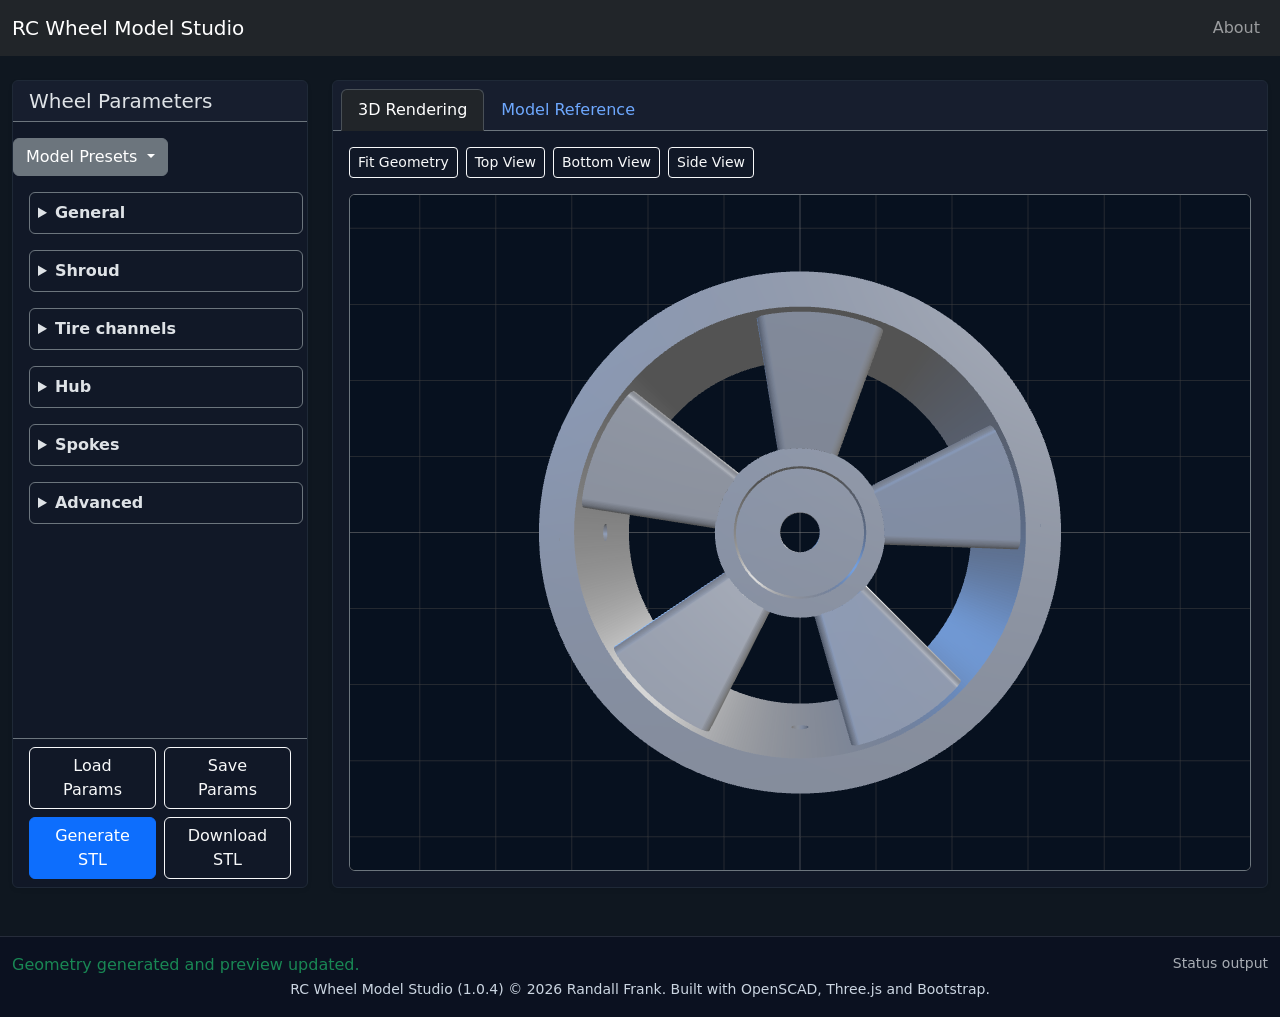
==== index.html @ 8f77dbb3 "Release version:1.0.4" ====
<!doctype html>
<html lang="en" data-bs-theme="dark">
<head>
    <meta charset="utf-8">
    <meta name="viewport" content="width=device-width, initial-scale=1">
    <title>RC Wheel Model Studio</title>
    <link href="./css/bootstrap.min.css" rel="stylesheet">
    <style>
        body {
            min-height: 100vh;
            background: #0f1720;
            color: #e2e8f0;
        }

        .card-dark {
            background: #111827;
            border-color: #1f2937;
        }

        .param-panel {
            padding-right: 0.25rem;
        }

        .status-bar {
            background: #0b1120;
            border-top: 1px solid rgba(226, 232, 240, 0.12);
            color: #cbd5e1;
        }

        .render-canvas {
            position: absolute;
            inset: 0;
            width: 100%;
            height: 100%;
            display: block;
        }

        .placeholder-img {
            object-fit: cover;
            width: 100%;
            height: 100%;
        }
    </style>
</head>
<body>
    <nav class="navbar navbar-expand-lg navbar-dark bg-dark sticky-top">
        <div class="container-fluid">
            <a class="navbar-brand" href="#">RC Wheel Model Studio</a>
            <button class="navbar-toggler" type="button" data-bs-toggle="collapse" data-bs-target="#navbarNav" aria-controls="navbarNav" aria-expanded="false" aria-label="Toggle navigation">
                <span class="navbar-toggler-icon"></span>
            </button>
            <div class="collapse navbar-collapse" id="navbarNav">
                <ul class="navbar-nav ms-auto">
                    <li class="nav-item">
                        <button class="nav-link btn btn-link" type="button" data-bs-toggle="modal" data-bs-target="#aboutModal">
                            About
                        </button>
                    </li>
                </ul>
            </div>
        </div>
    </nav>

    <main class="container-fluid py-4">
        <div class="row gx-4">
            <aside class="col-xl-3 col-lg-4 mb-4">
                <div class="card card-dark shadow-sm h-100">
                    <div class="card-header border-bottom border-secondary">
                        <h5 class="mb-0">Wheel Parameters</h5>
                    </div>
                    <div class="dropdown mt-3">
                            <button class="btn btn-secondary dropdown-toggle" type="button" id="dropdownMenuButton" data-bs-toggle="dropdown" aria-haspopup="true" aria-expanded="false">
                                Model Presets
                            </button>
                            <div class="dropdown-menu" aria-labelledby="dropdownMenuButton" id="presetSelect">
                            </div>
                    </div>
                    <div class="card-body param-panel overflow-y-scroll" style="max-height: 750px;">
                        <form id="paraForm" class="mb-3"></form>
                    </div>
                    <div class="card-footer bg-transparent border-top border-secondary d-flex flex-column gap-2">
                        <div class="d-flex gap-2">
                            <button id="loadParamsButton" type="button" class="btn btn-outline-light w-100">Load Params</button>
                            <button id="saveParamsButton" type="button" class="btn btn-outline-light w-100">Save Params</button>
                        </div>
                        <div class="d-flex gap-2">
                            <button id="generateButton" type="button" class="btn btn-primary w-100">
                                    <span class="spinner-border spinner-border-sm" aria-hidden="true" id="generateWait">  </span>
                                    <span role="status">Generate STL</span>
                            </button>
                            <button id="downloadButton" type="button" class="btn btn-outline-light w-100" disabled>Download STL</button>
                        </div>
                    </div>
                    <input id="paramsFileInput" type="file" accept=".json,application/json" class="d-none">
                </div>
            </aside>

            <section class="col-xl-9 col-lg-8">
                <div class="card card-dark shadow-sm mb-4">
                    <div class="card-header border-bottom border-secondary">
                        <ul class="nav nav-tabs card-header-tabs" id="mainTabs" role="tablist">
                            <li class="nav-item" role="presentation">
                                <button class="nav-link active" id="rendering-tab" data-bs-toggle="tab" data-bs-target="#renderingTab" type="button" role="tab" aria-controls="renderingTab" aria-selected="false">3D Rendering</button>
                            </li>
                            <li class="nav-item" role="presentation">
                                <button class="nav-link" id="model-tab" data-bs-toggle="tab" data-bs-target="#modelTab" type="button" role="tab" aria-controls="modelTab" aria-selected="true">Model Reference</button>
                            </li>
                        </ul>
                    </div>
                    <div class="card-body tab-content p-3">
                        <div class="tab-pane fade" id="modelTab" role="tabpanel" aria-labelledby="model-tab">
                            <div class="row g-3 justify-content-center overflow-y-scroll" style="max-height: 850px;">
                                <div class="col-12">
                                    <div class="card card-dark border-secondary">
                                        <div class="card-body p-3">
                                            <h6 class="mb-2">Tire Model Diagram</h6>
                                            <p class="mb-0 text-muted">The tire parameter model is fairly comprehensive but that can make it complex. Cross sections of the entire tire and a single spoke are shown with the specific parameters values called out.</p>
                                        </div>
                                    </div>
                                </div>
                                <div class="col-md-auto">
                                    <div class=" rounded overflow-hidden border border-secondary bg-secondary">
                                        <img src="./images/diagram_core.png" />
                                    </div>
                                </div>
                                <div class="col-md-auto">
                                    <div class="rounded overflow-hidden border border-secondary bg-secondary">
                                        <img src="./images/diagram_spoke.png" />
                                     </div>
                                </div>

                            </div>
                        </div>

                        <div class="tab-pane fade show active" id="renderingTab" role="tabpanel" aria-labelledby="rendering-tab">
                            <div class="d-flex flex-wrap gap-2 mb-3">
                                <button id="fitViewButton" type="button" class="btn btn-sm btn-outline-light">Fit Geometry</button>
                                <button id="topViewButton" type="button" class="btn btn-sm btn-outline-light">Top View</button>
                                <button id="bottomViewButton" type="button" class="btn btn-sm btn-outline-light">Bottom View</button>
                                <button id="sideViewButton" type="button" class="btn btn-sm btn-outline-light">Side View</button>
                            </div>
                            <div class="ratio ratio-4x3 rounded overflow-hidden border border-secondary position-relative bg-black">
                                <canvas id="renderCanvas" class="render-canvas"></canvas>
                            </div>
                        </div>
                    </div>
                </div>
            </section>
        </div>
    </main>

    <div class="modal fade" id="aboutModal" tabindex="-1" aria-labelledby="aboutModalLabel" aria-hidden="true">
        <div class="modal-dialog modal-dialog-centered">
            <div class="modal-content card-dark">
                <div class="modal-header border-bottom border-secondary">
                    <h5 class="modal-title" id="aboutModalLabel">About RC Wheel Model Studio</h5>
                    <button type="button" class="btn-close btn-close-white" data-bs-dismiss="modal" aria-label="Close"></button>
                </div>
                <div class="modal-body">
                    <p class="mb-3">RC Wheel Model Studio lets one explore and generate RC wheel STL files from configurable OpenSCAD model.</p>
                    <p class="mb-3 text-muted">Use the parameter panel to tune the wheel and generate a 3D preview before downloading the STL.  The Save Params and Load Params buttons can be used to save and load the current parameter settings.</p>
                    <p class="mb-3 text-muted">RC Wheel Model Studio (1.0.4) &copy; <script>document.write(new Date().getFullYear());</script> Randall Frank.</p>
                    <p class="mb-0 text-muted">Built: 2026-08-10 09:26<br>Branch: main:aa15ab4b75cc4e806bd5cb5deee5847a880ac98c</p>
                </div>
                <div class="modal-footer border-top border-secondary">
                    <button type="button" class="btn btn-outline-light" data-bs-dismiss="modal">Close</button>
                </div>
            </div>
        </div>
    </div>

    <footer class="status-bar py-3">
        <div class="container-fluid d-flex flex-column flex-md-row justify-content-between gap-2">
            <div id="statusText">Ready. Adjust parameters and click Generate.</div>
            <div class="text-muted small">Status output</div>
        </div>
        <div class="container text-center">
            <small>RC Wheel Model Studio (1.0.4) &copy; <script>document.write(new Date().getFullYear());</script> Randall Frank. Built with OpenSCAD, Three.js and Bootstrap.</small>
        </div>
    </footer>

    <script src="./js/bootstrap.bundle.min.js"></script>
    <script type="importmap">
        {
            "imports": {
            "three": "./threejs/three.module.min.js",
            "three/addons/": "./threejs/examples/jsm/"
            }
        }
    </script>
    <script src="./wheel.js"></script>
    <script src="./wheel_params.js"></script>
    <script type="module" src="./main.js"></script>
</body>
</html>
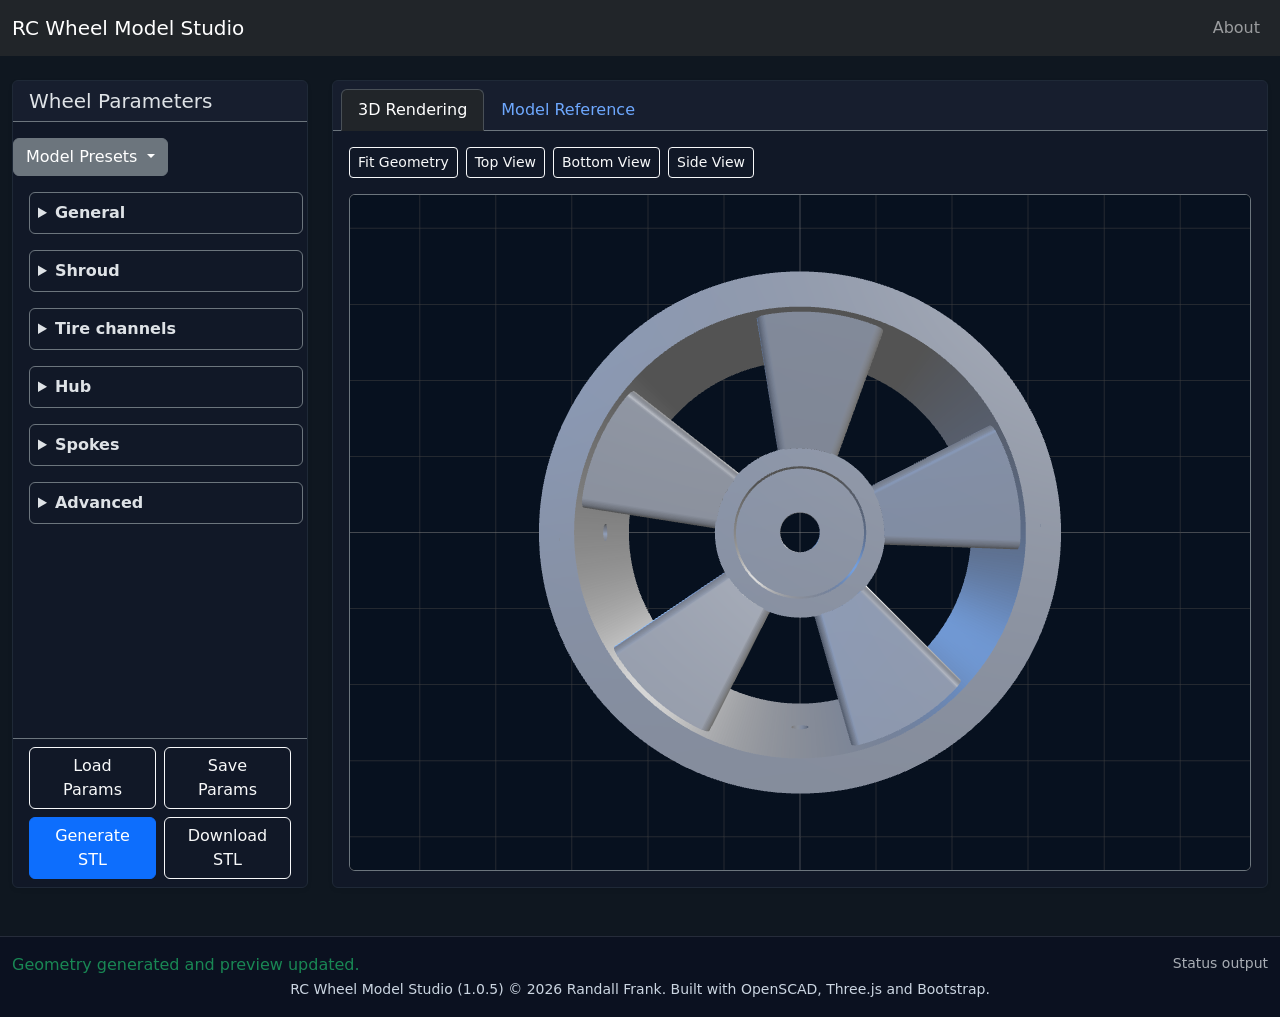
==== commit 63f283ef: "Release version:1.0.5" ====
--- a/index.html
+++ b/index.html
@@ -159,8 +159,8 @@
                 <div class="modal-body">
                     <p class="mb-3">RC Wheel Model Studio lets one explore and generate RC wheel STL files from configurable OpenSCAD model.</p>
                     <p class="mb-3 text-muted">Use the parameter panel to tune the wheel and generate a 3D preview before downloading the STL.  The Save Params and Load Params buttons can be used to save and load the current parameter settings.</p>
-                    <p class="mb-3 text-muted">RC Wheel Model Studio (1.0.4) &copy; <script>document.write(new Date().getFullYear());</script> Randall Frank.</p>
-                    <p class="mb-0 text-muted">Built: 2026-08-10 09:26<br>Branch: main:aa15ab4b75cc4e806bd5cb5deee5847a880ac98c</p>
+                    <p class="mb-3 text-muted">RC Wheel Model Studio (1.0.5) &copy; <script>document.write(new Date().getFullYear());</script> Randall Frank.</p>
+                    <p class="mb-0 text-muted">Built: 2026-08-10 10:01<br>Branch: main:8ac1f573fdb4c57bd7fb8a608ce9669bac0643ae</p>
                 </div>
                 <div class="modal-footer border-top border-secondary">
                     <button type="button" class="btn btn-outline-light" data-bs-dismiss="modal">Close</button>
@@ -175,7 +175,7 @@
             <div class="text-muted small">Status output</div>
         </div>
         <div class="container text-center">
-            <small>RC Wheel Model Studio (1.0.4) &copy; <script>document.write(new Date().getFullYear());</script> Randall Frank. Built with OpenSCAD, Three.js and Bootstrap.</small>
+            <small>RC Wheel Model Studio (1.0.5) &copy; <script>document.write(new Date().getFullYear());</script> Randall Frank. Built with OpenSCAD, Three.js and Bootstrap.</small>
         </div>
     </footer>
 
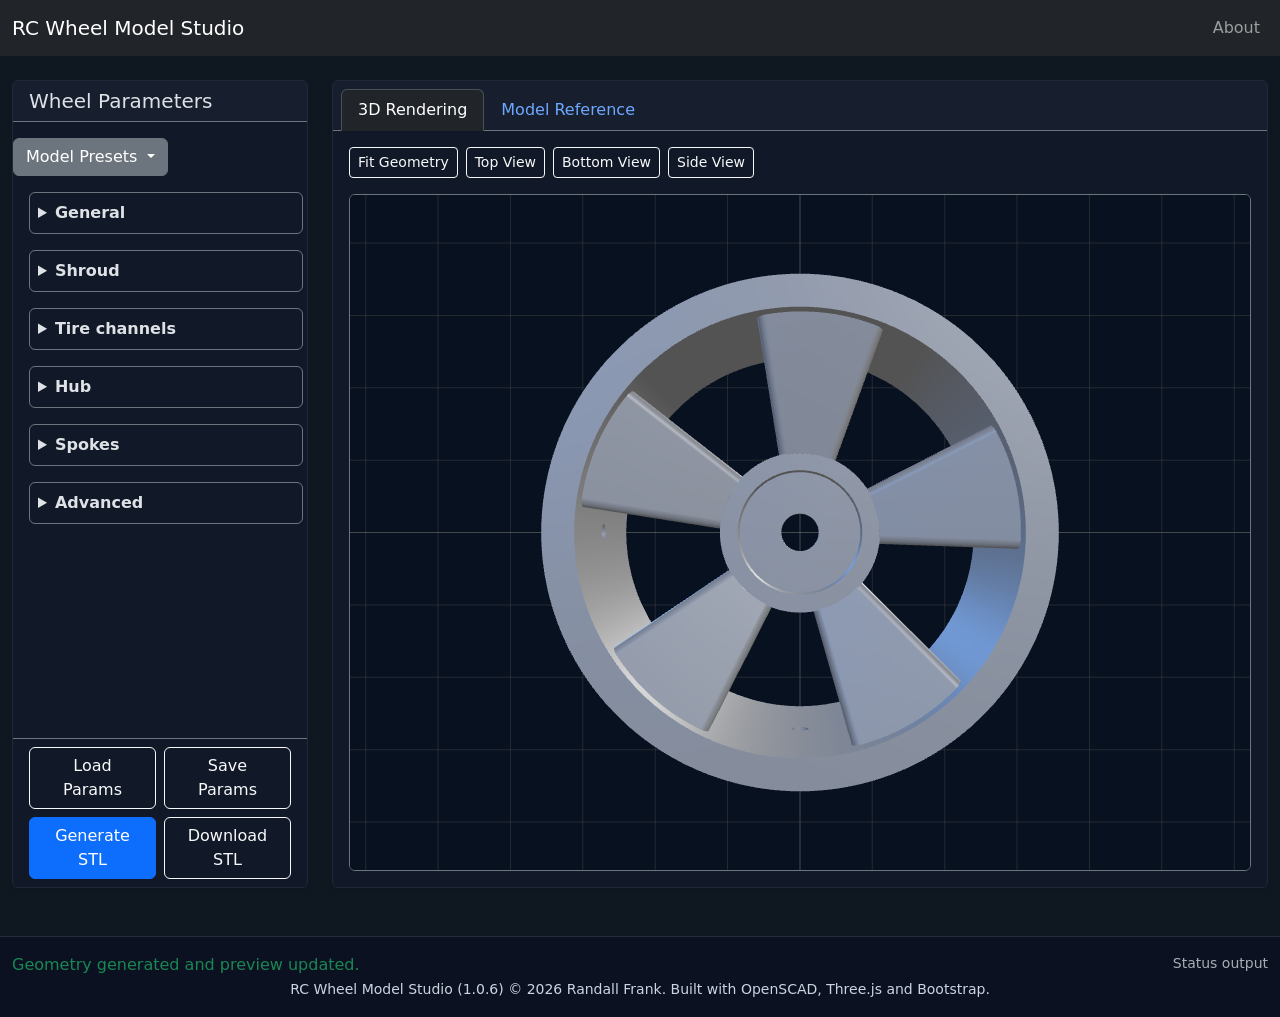
==== commit 6bfac7a4: "Release version:1.0.6" ====
--- a/index.html
+++ b/index.html
@@ -159,8 +159,8 @@
                 <div class="modal-body">
                     <p class="mb-3">RC Wheel Model Studio lets one explore and generate RC wheel STL files from configurable OpenSCAD model.</p>
                     <p class="mb-3 text-muted">Use the parameter panel to tune the wheel and generate a 3D preview before downloading the STL.  The Save Params and Load Params buttons can be used to save and load the current parameter settings.</p>
-                    <p class="mb-3 text-muted">RC Wheel Model Studio (1.0.5) &copy; <script>document.write(new Date().getFullYear());</script> Randall Frank.</p>
-                    <p class="mb-0 text-muted">Built: 2026-08-10 10:01<br>Branch: main:8ac1f573fdb4c57bd7fb8a608ce9669bac0643ae</p>
+                    <p class="mb-3 text-muted">RC Wheel Model Studio (1.0.6) &copy; <script>document.write(new Date().getFullYear());</script> Randall Frank.</p>
+                    <p class="mb-0 text-muted">Built: 2026-08-15 19:00<br>Branch: main:67982fc984730eb3bb02e730e74e8952c471073d</p>
                 </div>
                 <div class="modal-footer border-top border-secondary">
                     <button type="button" class="btn btn-outline-light" data-bs-dismiss="modal">Close</button>
@@ -175,7 +175,7 @@
             <div class="text-muted small">Status output</div>
         </div>
         <div class="container text-center">
-            <small>RC Wheel Model Studio (1.0.5) &copy; <script>document.write(new Date().getFullYear());</script> Randall Frank. Built with OpenSCAD, Three.js and Bootstrap.</small>
+            <small>RC Wheel Model Studio (1.0.6) &copy; <script>document.write(new Date().getFullYear());</script> Randall Frank. Built with OpenSCAD, Three.js and Bootstrap.</small>
         </div>
     </footer>
 
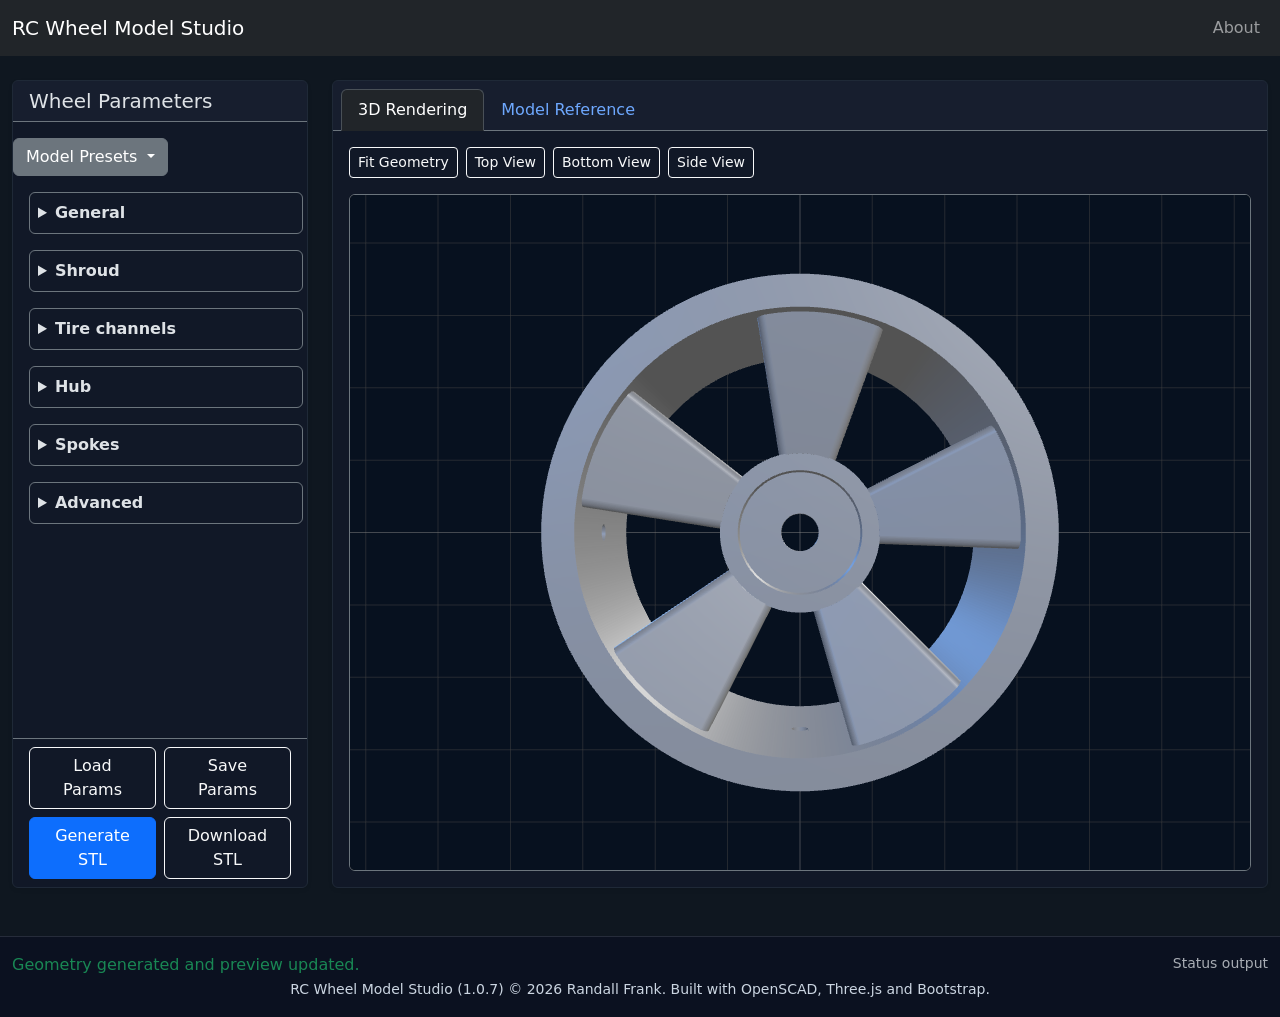
==== commit 55b9d5b7: "Release version:1.0.7" ====
--- a/index.html
+++ b/index.html
@@ -5,6 +5,7 @@
     <meta name="viewport" content="width=device-width, initial-scale=1">
     <title>RC Wheel Model Studio</title>
     <link href="./css/bootstrap.min.css" rel="stylesheet">
+    <link href="./css/menus.css" rel="stylesheet">
     <style>
         body {
             min-height: 100vh;
@@ -159,8 +160,8 @@
                 <div class="modal-body">
                     <p class="mb-3">RC Wheel Model Studio lets one explore and generate RC wheel STL files from configurable OpenSCAD model.</p>
                     <p class="mb-3 text-muted">Use the parameter panel to tune the wheel and generate a 3D preview before downloading the STL.  The Save Params and Load Params buttons can be used to save and load the current parameter settings.</p>
-                    <p class="mb-3 text-muted">RC Wheel Model Studio (1.0.6) &copy; <script>document.write(new Date().getFullYear());</script> Randall Frank.</p>
-                    <p class="mb-0 text-muted">Built: 2026-08-15 19:00<br>Branch: main:67982fc984730eb3bb02e730e74e8952c471073d</p>
+                    <p class="mb-3 text-muted">RC Wheel Model Studio (1.0.7) &copy; <script>document.write(new Date().getFullYear());</script> Randall Frank.</p>
+                    <p class="mb-0 text-muted">Built: 2026-08-31 17:22<br>Branch: main:b2ff38340a870efd1df5f1f9d2ed4191daea2bab</p>
                 </div>
                 <div class="modal-footer border-top border-secondary">
                     <button type="button" class="btn btn-outline-light" data-bs-dismiss="modal">Close</button>
@@ -175,7 +176,7 @@
             <div class="text-muted small">Status output</div>
         </div>
         <div class="container text-center">
-            <small>RC Wheel Model Studio (1.0.6) &copy; <script>document.write(new Date().getFullYear());</script> Randall Frank. Built with OpenSCAD, Three.js and Bootstrap.</small>
+            <small>RC Wheel Model Studio (1.0.7) &copy; <script>document.write(new Date().getFullYear());</script> Randall Frank. Built with OpenSCAD, Three.js and Bootstrap.</small>
         </div>
     </footer>
 
--- a/css/menus.css
+++ b/css/menus.css
@@ -0,0 +1,18 @@
+/* Ensure the submenu positions correctly relative to its parent item */
+.dropdown-menu .dropend {
+  position: relative;
+}
+
+/* Position the nested submenu directly to the right and flush with the top */
+.dropdown-menu .dropend .dropdown-menu {
+  top: 0;
+  left: 100%;
+  margin-top: -1px; /* Corrects alignment border issues */
+}
+
+/* Opens the menu on hover for desktop screens */
+@media (min-width: 992px) {
+  .dropdown-menu .dropend:hover > .dropdown-menu {
+    display: block;
+  }
+}
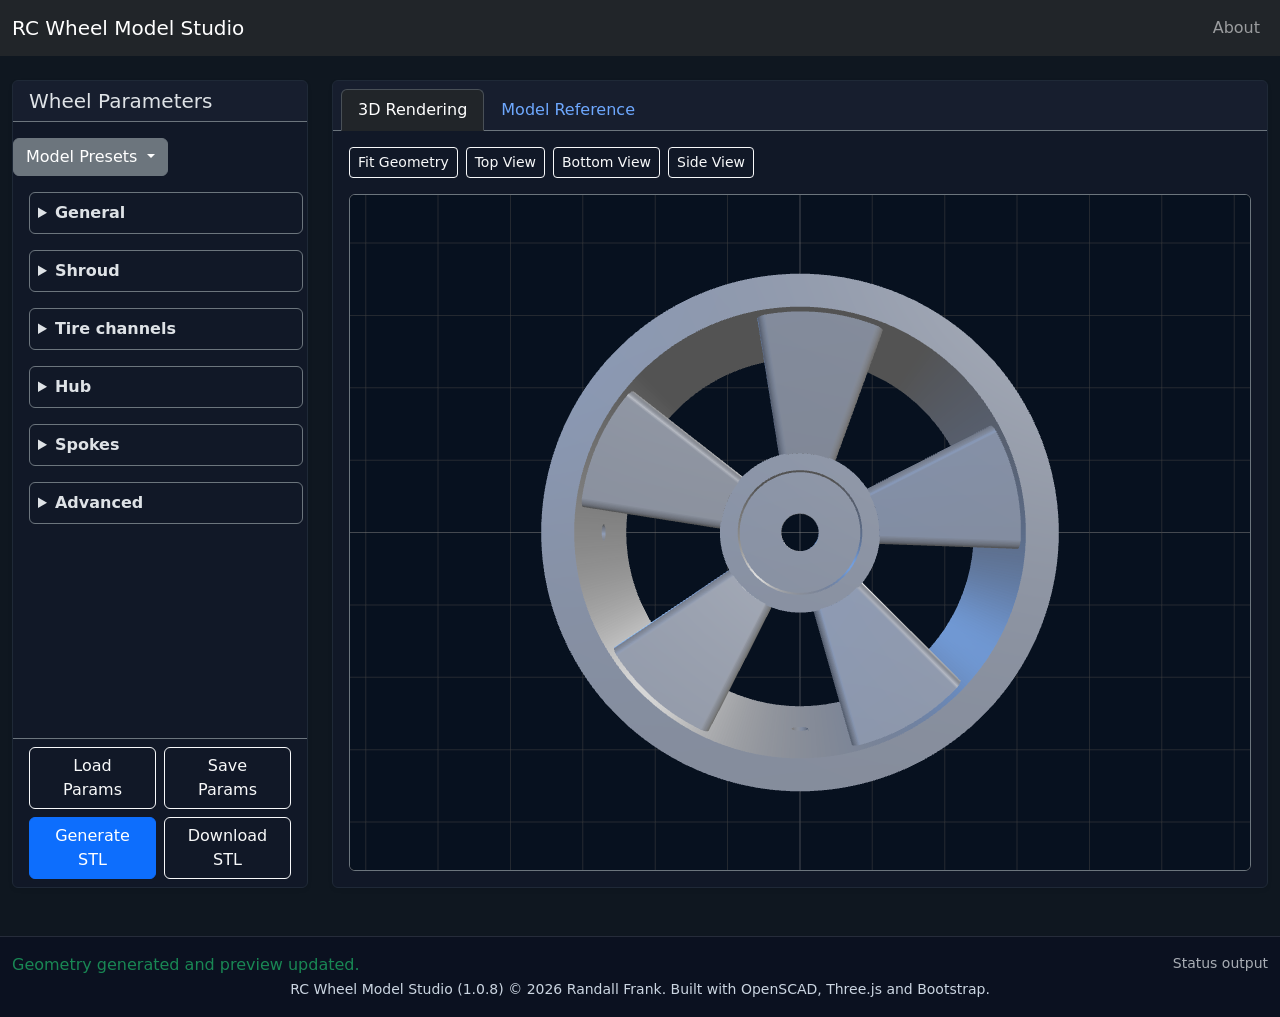
==== commit a8c8f79c: "Release version:1.0.8" ====
--- a/index.html
+++ b/index.html
@@ -160,8 +160,8 @@
                 <div class="modal-body">
                     <p class="mb-3">RC Wheel Model Studio lets one explore and generate RC wheel STL files from configurable OpenSCAD model.</p>
                     <p class="mb-3 text-muted">Use the parameter panel to tune the wheel and generate a 3D preview before downloading the STL.  The Save Params and Load Params buttons can be used to save and load the current parameter settings.</p>
-                    <p class="mb-3 text-muted">RC Wheel Model Studio (1.0.7) &copy; <script>document.write(new Date().getFullYear());</script> Randall Frank.</p>
-                    <p class="mb-0 text-muted">Built: 2026-08-31 17:22<br>Branch: main:b2ff38340a870efd1df5f1f9d2ed4191daea2bab</p>
+                    <p class="mb-3 text-muted">RC Wheel Model Studio (1.0.8) &copy; <script>document.write(new Date().getFullYear());</script> Randall Frank.</p>
+                    <p class="mb-0 text-muted">Built: 2026-09-01 14:40<br>Branch: main:66efa0fabfc9e89428dcb015316fd8592abfebef</p>
                 </div>
                 <div class="modal-footer border-top border-secondary">
                     <button type="button" class="btn btn-outline-light" data-bs-dismiss="modal">Close</button>
@@ -176,7 +176,7 @@
             <div class="text-muted small">Status output</div>
         </div>
         <div class="container text-center">
-            <small>RC Wheel Model Studio (1.0.7) &copy; <script>document.write(new Date().getFullYear());</script> Randall Frank. Built with OpenSCAD, Three.js and Bootstrap.</small>
+            <small>RC Wheel Model Studio (1.0.8) &copy; <script>document.write(new Date().getFullYear());</script> Randall Frank. Built with OpenSCAD, Three.js and Bootstrap.</small>
         </div>
     </footer>
 
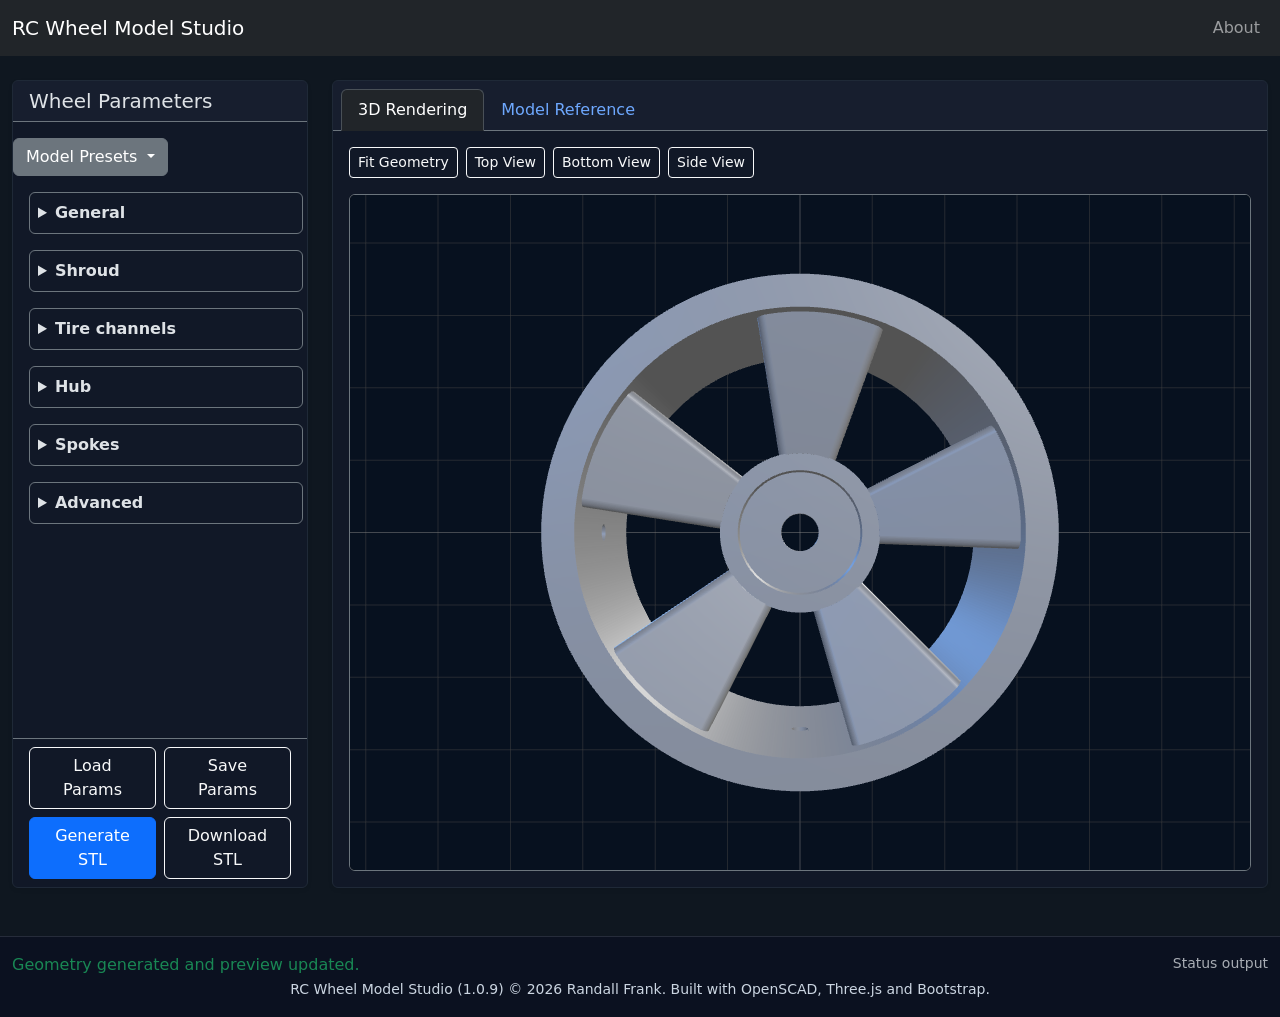
==== commit c93deecd: "Release version:1.0.9" ====
--- a/index.html
+++ b/index.html
@@ -160,8 +160,8 @@
                 <div class="modal-body">
                     <p class="mb-3">RC Wheel Model Studio lets one explore and generate RC wheel STL files from configurable OpenSCAD model.</p>
                     <p class="mb-3 text-muted">Use the parameter panel to tune the wheel and generate a 3D preview before downloading the STL.  The Save Params and Load Params buttons can be used to save and load the current parameter settings.</p>
-                    <p class="mb-3 text-muted">RC Wheel Model Studio (1.0.8) &copy; <script>document.write(new Date().getFullYear());</script> Randall Frank.</p>
-                    <p class="mb-0 text-muted">Built: 2026-09-01 14:40<br>Branch: main:66efa0fabfc9e89428dcb015316fd8592abfebef</p>
+                    <p class="mb-3 text-muted">RC Wheel Model Studio (1.0.9) &copy; <script>document.write(new Date().getFullYear());</script> Randall Frank.</p>
+                    <p class="mb-0 text-muted">Built: 2026-09-01 15:52<br>Branch: main:cfb2d1c2e072677be6f203b4fcea55b06ecb4d00</p>
                 </div>
                 <div class="modal-footer border-top border-secondary">
                     <button type="button" class="btn btn-outline-light" data-bs-dismiss="modal">Close</button>
@@ -176,7 +176,7 @@
             <div class="text-muted small">Status output</div>
         </div>
         <div class="container text-center">
-            <small>RC Wheel Model Studio (1.0.8) &copy; <script>document.write(new Date().getFullYear());</script> Randall Frank. Built with OpenSCAD, Three.js and Bootstrap.</small>
+            <small>RC Wheel Model Studio (1.0.9) &copy; <script>document.write(new Date().getFullYear());</script> Randall Frank. Built with OpenSCAD, Three.js and Bootstrap.</small>
         </div>
     </footer>
 
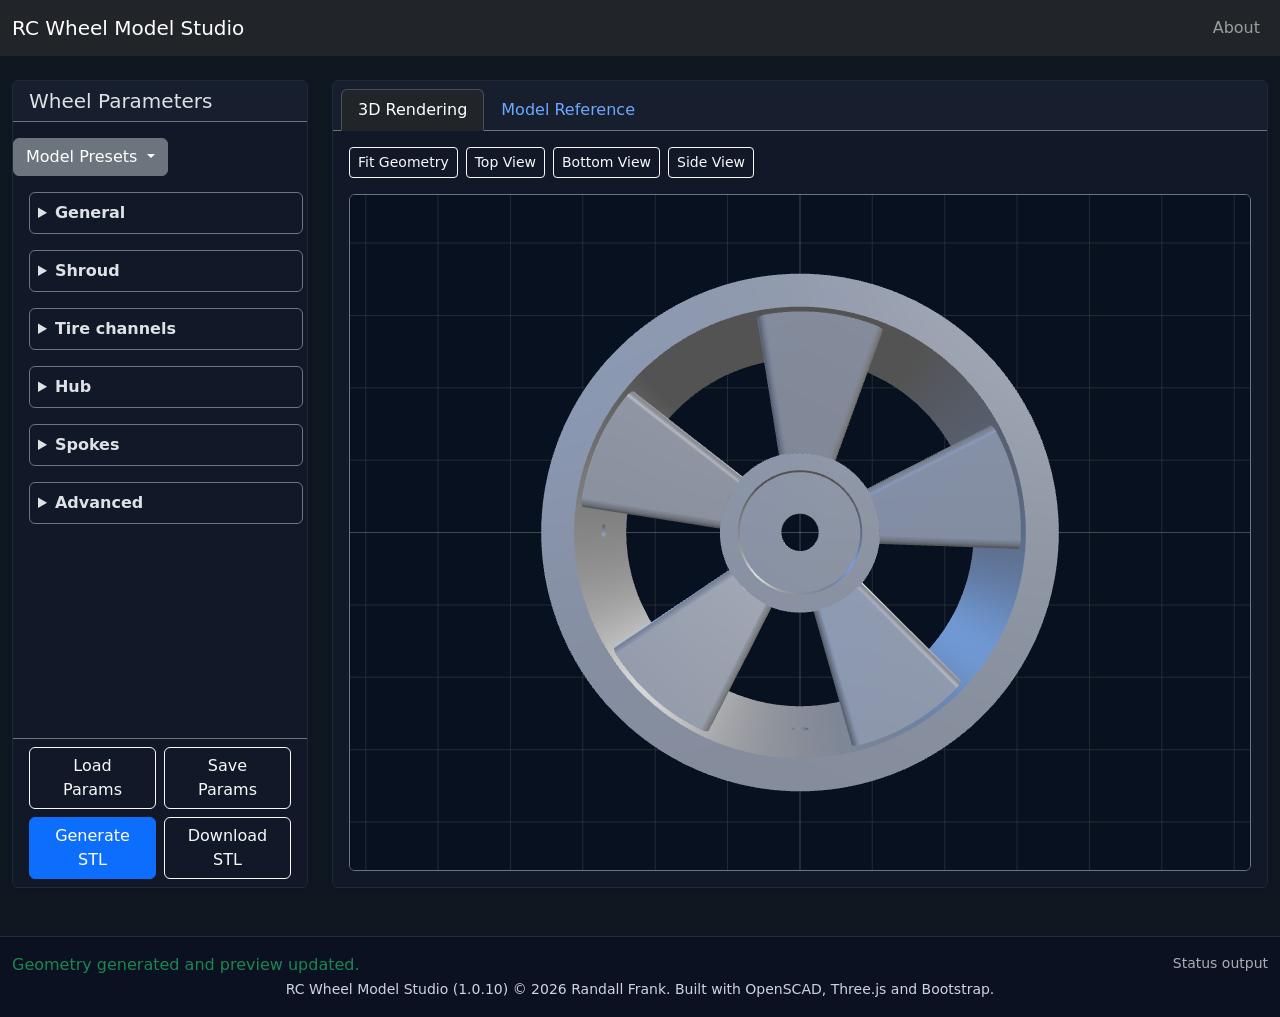
==== commit 01968a49: "Release version:1.0.10" ====
--- a/index.html
+++ b/index.html
@@ -160,8 +160,8 @@
                 <div class="modal-body">
                     <p class="mb-3">RC Wheel Model Studio lets one explore and generate RC wheel STL files from configurable OpenSCAD model.</p>
                     <p class="mb-3 text-muted">Use the parameter panel to tune the wheel and generate a 3D preview before downloading the STL.  The Save Params and Load Params buttons can be used to save and load the current parameter settings.</p>
-                    <p class="mb-3 text-muted">RC Wheel Model Studio (1.0.9) &copy; <script>document.write(new Date().getFullYear());</script> Randall Frank.</p>
-                    <p class="mb-0 text-muted">Built: 2026-09-01 15:52<br>Branch: main:cfb2d1c2e072677be6f203b4fcea55b06ecb4d00</p>
+                    <p class="mb-3 text-muted">RC Wheel Model Studio (1.0.10) &copy; <script>document.write(new Date().getFullYear());</script> Randall Frank.</p>
+                    <p class="mb-0 text-muted">Built: 2026-09-02 11:07<br>Branch: main:68fc5e0eff51609c2055c9fa747721125523c8dc</p>
                 </div>
                 <div class="modal-footer border-top border-secondary">
                     <button type="button" class="btn btn-outline-light" data-bs-dismiss="modal">Close</button>
@@ -176,7 +176,7 @@
             <div class="text-muted small">Status output</div>
         </div>
         <div class="container text-center">
-            <small>RC Wheel Model Studio (1.0.9) &copy; <script>document.write(new Date().getFullYear());</script> Randall Frank. Built with OpenSCAD, Three.js and Bootstrap.</small>
+            <small>RC Wheel Model Studio (1.0.10) &copy; <script>document.write(new Date().getFullYear());</script> Randall Frank. Built with OpenSCAD, Three.js and Bootstrap.</small>
         </div>
     </footer>
 
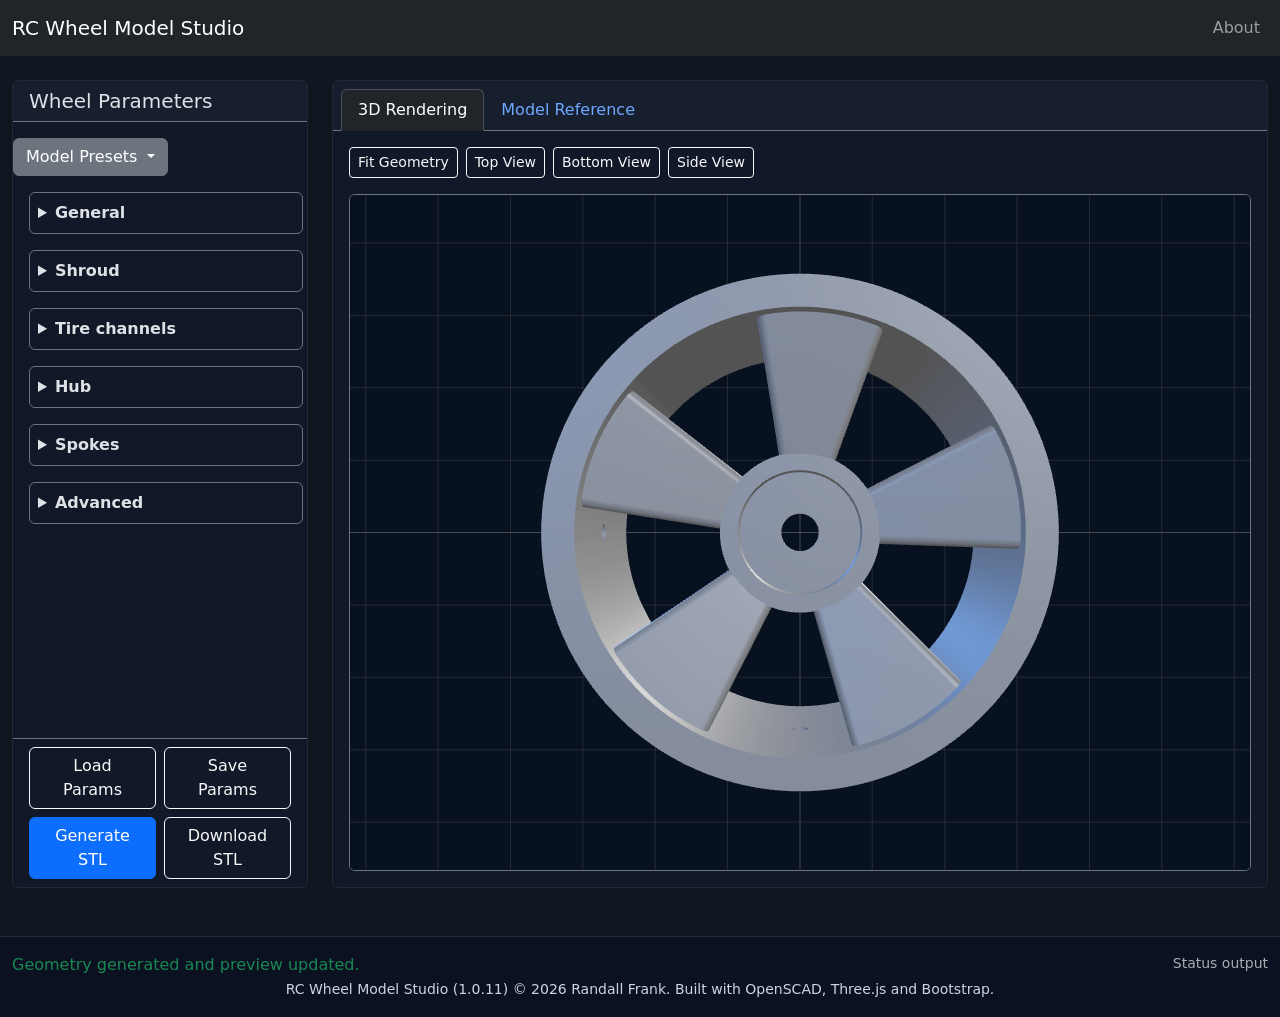
==== commit 254a446e: "Release version:1.0.11" ====
--- a/index.html
+++ b/index.html
@@ -160,8 +160,8 @@
                 <div class="modal-body">
                     <p class="mb-3">RC Wheel Model Studio lets one explore and generate RC wheel STL files from configurable OpenSCAD model.</p>
                     <p class="mb-3 text-muted">Use the parameter panel to tune the wheel and generate a 3D preview before downloading the STL.  The Save Params and Load Params buttons can be used to save and load the current parameter settings.</p>
-                    <p class="mb-3 text-muted">RC Wheel Model Studio (1.0.10) &copy; <script>document.write(new Date().getFullYear());</script> Randall Frank.</p>
-                    <p class="mb-0 text-muted">Built: 2026-09-02 11:07<br>Branch: main:68fc5e0eff51609c2055c9fa747721125523c8dc</p>
+                    <p class="mb-3 text-muted">RC Wheel Model Studio (1.0.11) &copy; <script>document.write(new Date().getFullYear());</script> Randall Frank.</p>
+                    <p class="mb-0 text-muted">Built: 2026-09-03 12:43<br>Branch: main:16b1d2098af7422b88d917e7993439ff9c2339ec</p>
                 </div>
                 <div class="modal-footer border-top border-secondary">
                     <button type="button" class="btn btn-outline-light" data-bs-dismiss="modal">Close</button>
@@ -176,7 +176,7 @@
             <div class="text-muted small">Status output</div>
         </div>
         <div class="container text-center">
-            <small>RC Wheel Model Studio (1.0.10) &copy; <script>document.write(new Date().getFullYear());</script> Randall Frank. Built with OpenSCAD, Three.js and Bootstrap.</small>
+            <small>RC Wheel Model Studio (1.0.11) &copy; <script>document.write(new Date().getFullYear());</script> Randall Frank. Built with OpenSCAD, Three.js and Bootstrap.</small>
         </div>
     </footer>
 
